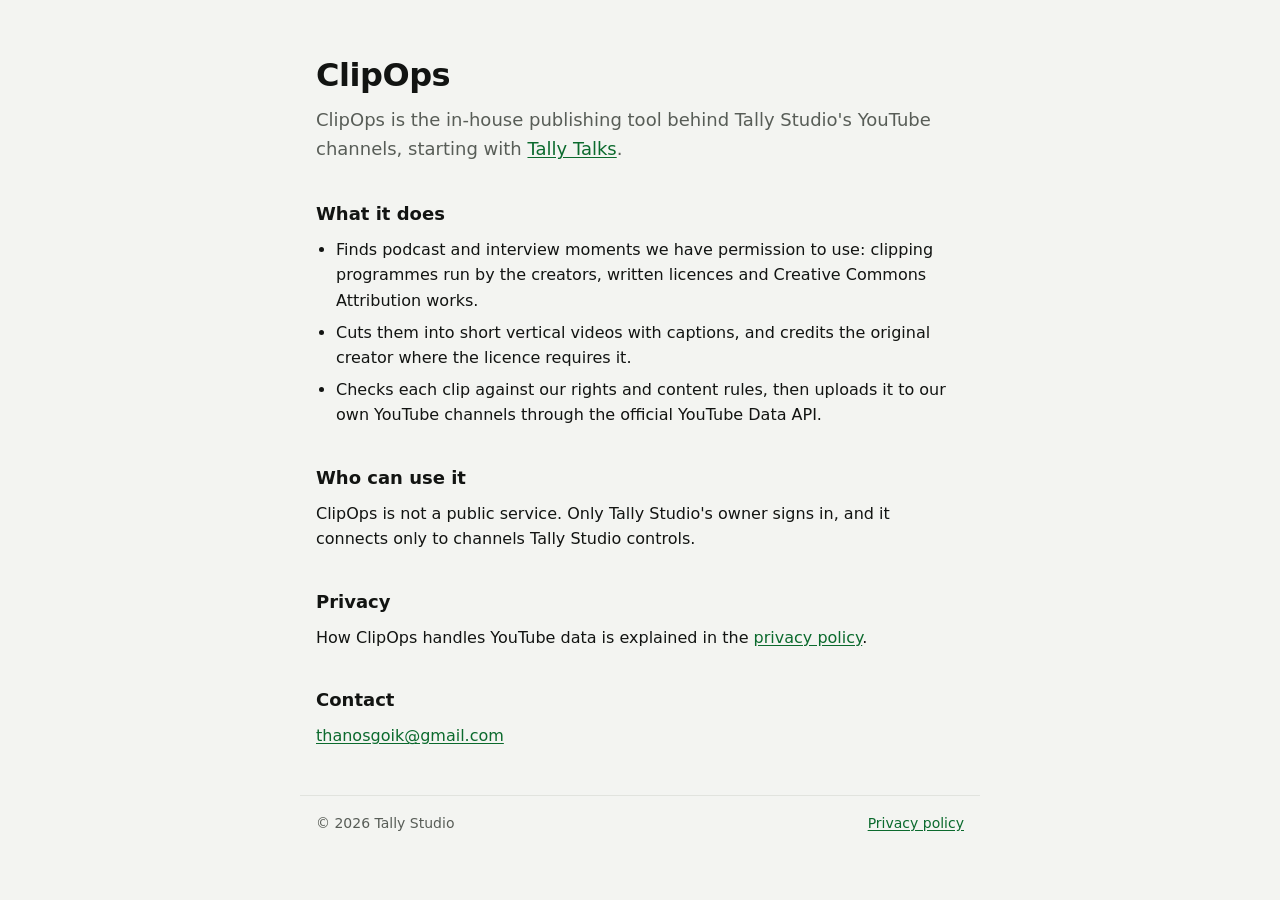
==== index.html @ 885a0db4 "Add files via upload" ====
<!doctype html>
<html lang="en">
<head>
<meta charset="utf-8">
<meta name="viewport" content="width=device-width, initial-scale=1">
<title>ClipOps · Tally Studio</title>
<meta name="description" content="ClipOps is the private publishing tool behind Tally Studio's YouTube channels.">
<link rel="stylesheet" href="site.css">
</head>
<body>
<main>
  <h1>ClipOps</h1>
  <p class="lede">ClipOps is the in-house publishing tool behind Tally Studio's YouTube channels, starting with <a href="https://www.youtube.com/@tallytalksclips">Tally Talks</a>.</p>

  <h2>What it does</h2>
  <ul>
    <li>Finds podcast and interview moments we have permission to use: clipping programmes run by the creators, written licences and Creative Commons Attribution works.</li>
    <li>Cuts them into short vertical videos with captions, and credits the original creator where the licence requires it.</li>
    <li>Checks each clip against our rights and content rules, then uploads it to our own YouTube channels through the official YouTube Data API.</li>
  </ul>

  <h2>Who can use it</h2>
  <p>ClipOps is not a public service. Only Tally Studio's owner signs in, and it connects only to channels Tally Studio controls.</p>

  <h2>Privacy</h2>
  <p>How ClipOps handles YouTube data is explained in the <a href="privacy.html">privacy policy</a>.</p>

  <h2>Contact</h2>
  <p><a href="mailto:thanosgoik@gmail.com">thanosgoik@gmail.com</a></p>
</main>
<footer>
  <span>© 2026 Tally Studio</span>
  <a href="privacy.html">Privacy policy</a>
</footer>
</body>
</html>
---- site.css ----
/* System fonts only: these pages make no third-party requests. */
:root {
  --ground: #F3F4F1; --surface: #FFFFFF; --border: #E1E3DE;
  --text: #121412; --muted: #585D57; --link: #0B6A2D;
  color-scheme: light dark;
}
@media (prefers-color-scheme: dark) {
  :root {
    --ground: #0D0E0D; --surface: #151715; --border: #272A27;
    --text: #F1F2EF; --muted: #B0B4AD; --link: #62E192;
  }
}
* { box-sizing: border-box; }
body {
  margin: 0;
  background: var(--ground);
  color: var(--text);
  font: 16px/1.6 system-ui, -apple-system, "Segoe UI", Roboto, sans-serif;
}
main, footer { max-width: 680px; margin: 0 auto; padding: 0 16px; }
main { padding-top: 56px; padding-bottom: 32px; }
h1 { font-size: 32px; line-height: 1.2; letter-spacing: -0.015em; margin: 0 0 12px; }
h2 { font-size: 18px; margin: 36px 0 8px; }
p, ul, dl { margin: 0 0 14px; }
ul { padding-left: 20px; }
li { margin-bottom: 6px; }
.lede { font-size: 18px; color: var(--muted); }
.meta, .back { color: var(--muted); font-size: 14px; }
dl { display: grid; grid-template-columns: max-content 1fr; gap: 4px 16px; padding: 12px 16px; background: var(--surface); border: 1px solid var(--border); border-radius: 8px; }
dt { color: var(--muted); }
dd { margin: 0; }
code { font-size: 14px; }
a { color: var(--link); text-underline-offset: 2px; }
footer { display: flex; gap: 16px; justify-content: space-between; padding-top: 16px; padding-bottom: 40px; border-top: 1px solid var(--border); color: var(--muted); font-size: 14px; }
@media (max-width: 480px) { dl { grid-template-columns: 1fr; } dt { margin-top: 6px; } }
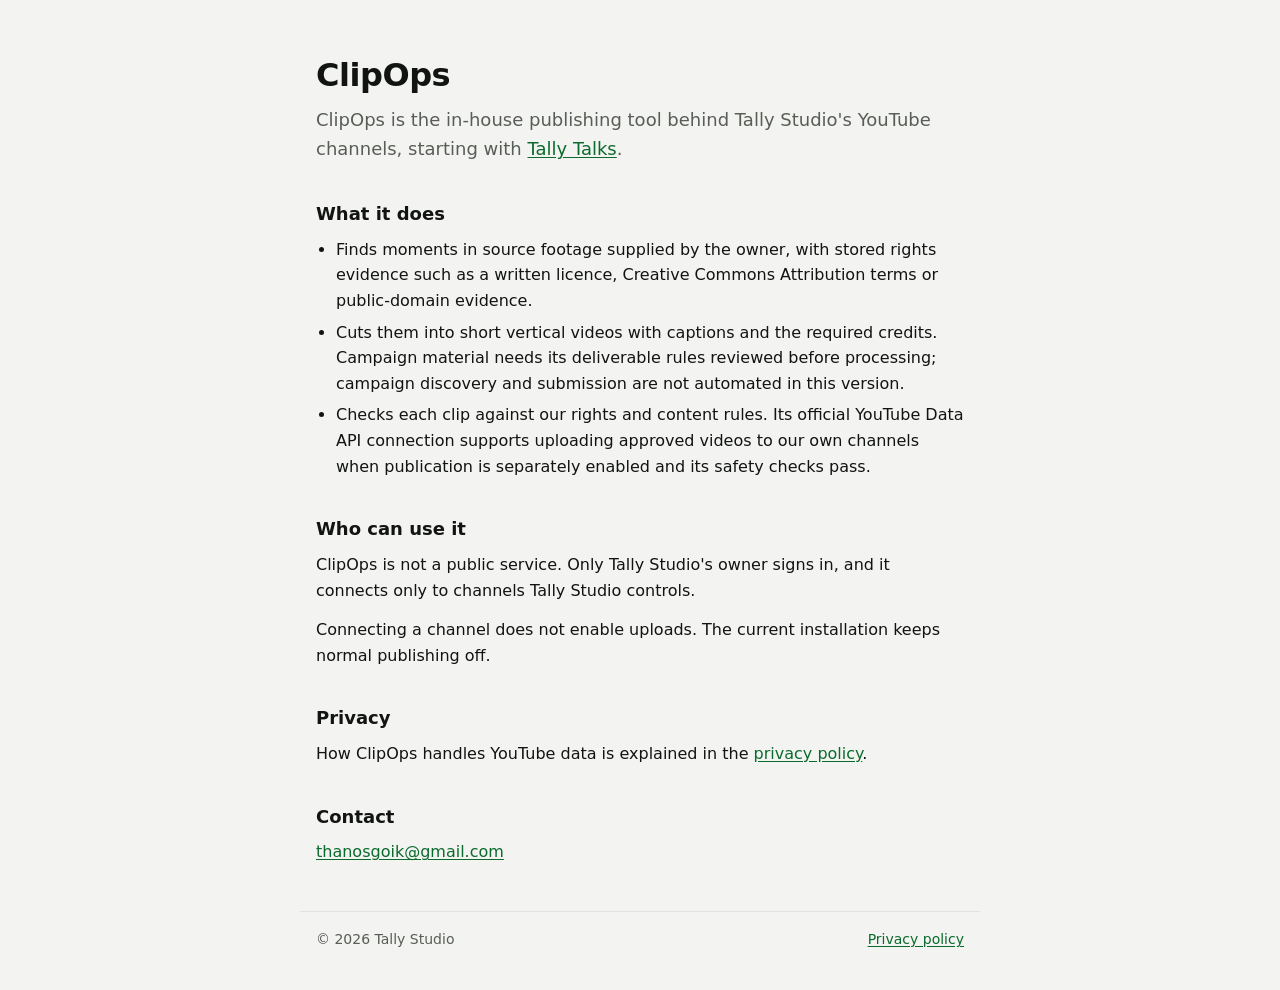
==== commit f6795b54: "Add files via upload" ====
--- a/index.html
+++ b/index.html
@@ -14,13 +14,14 @@
 
   <h2>What it does</h2>
   <ul>
-    <li>Finds podcast and interview moments we have permission to use: clipping programmes run by the creators, written licences and Creative Commons Attribution works.</li>
-    <li>Cuts them into short vertical videos with captions, and credits the original creator where the licence requires it.</li>
-    <li>Checks each clip against our rights and content rules, then uploads it to our own YouTube channels through the official YouTube Data API.</li>
+    <li>Finds moments in source footage supplied by the owner, with stored rights evidence such as a written licence, Creative Commons Attribution terms or public-domain evidence.</li>
+    <li>Cuts them into short vertical videos with captions and the required credits. Campaign material needs its deliverable rules reviewed before processing; campaign discovery and submission are not automated in this version.</li>
+    <li>Checks each clip against our rights and content rules. Its official YouTube Data API connection supports uploading approved videos to our own channels when publication is separately enabled and its safety checks pass.</li>
   </ul>
 
   <h2>Who can use it</h2>
   <p>ClipOps is not a public service. Only Tally Studio's owner signs in, and it connects only to channels Tally Studio controls.</p>
+  <p>Connecting a channel does not enable uploads. The current installation keeps normal publishing off.</p>
 
   <h2>Privacy</h2>
   <p>How ClipOps handles YouTube data is explained in the <a href="privacy.html">privacy policy</a>.</p>
